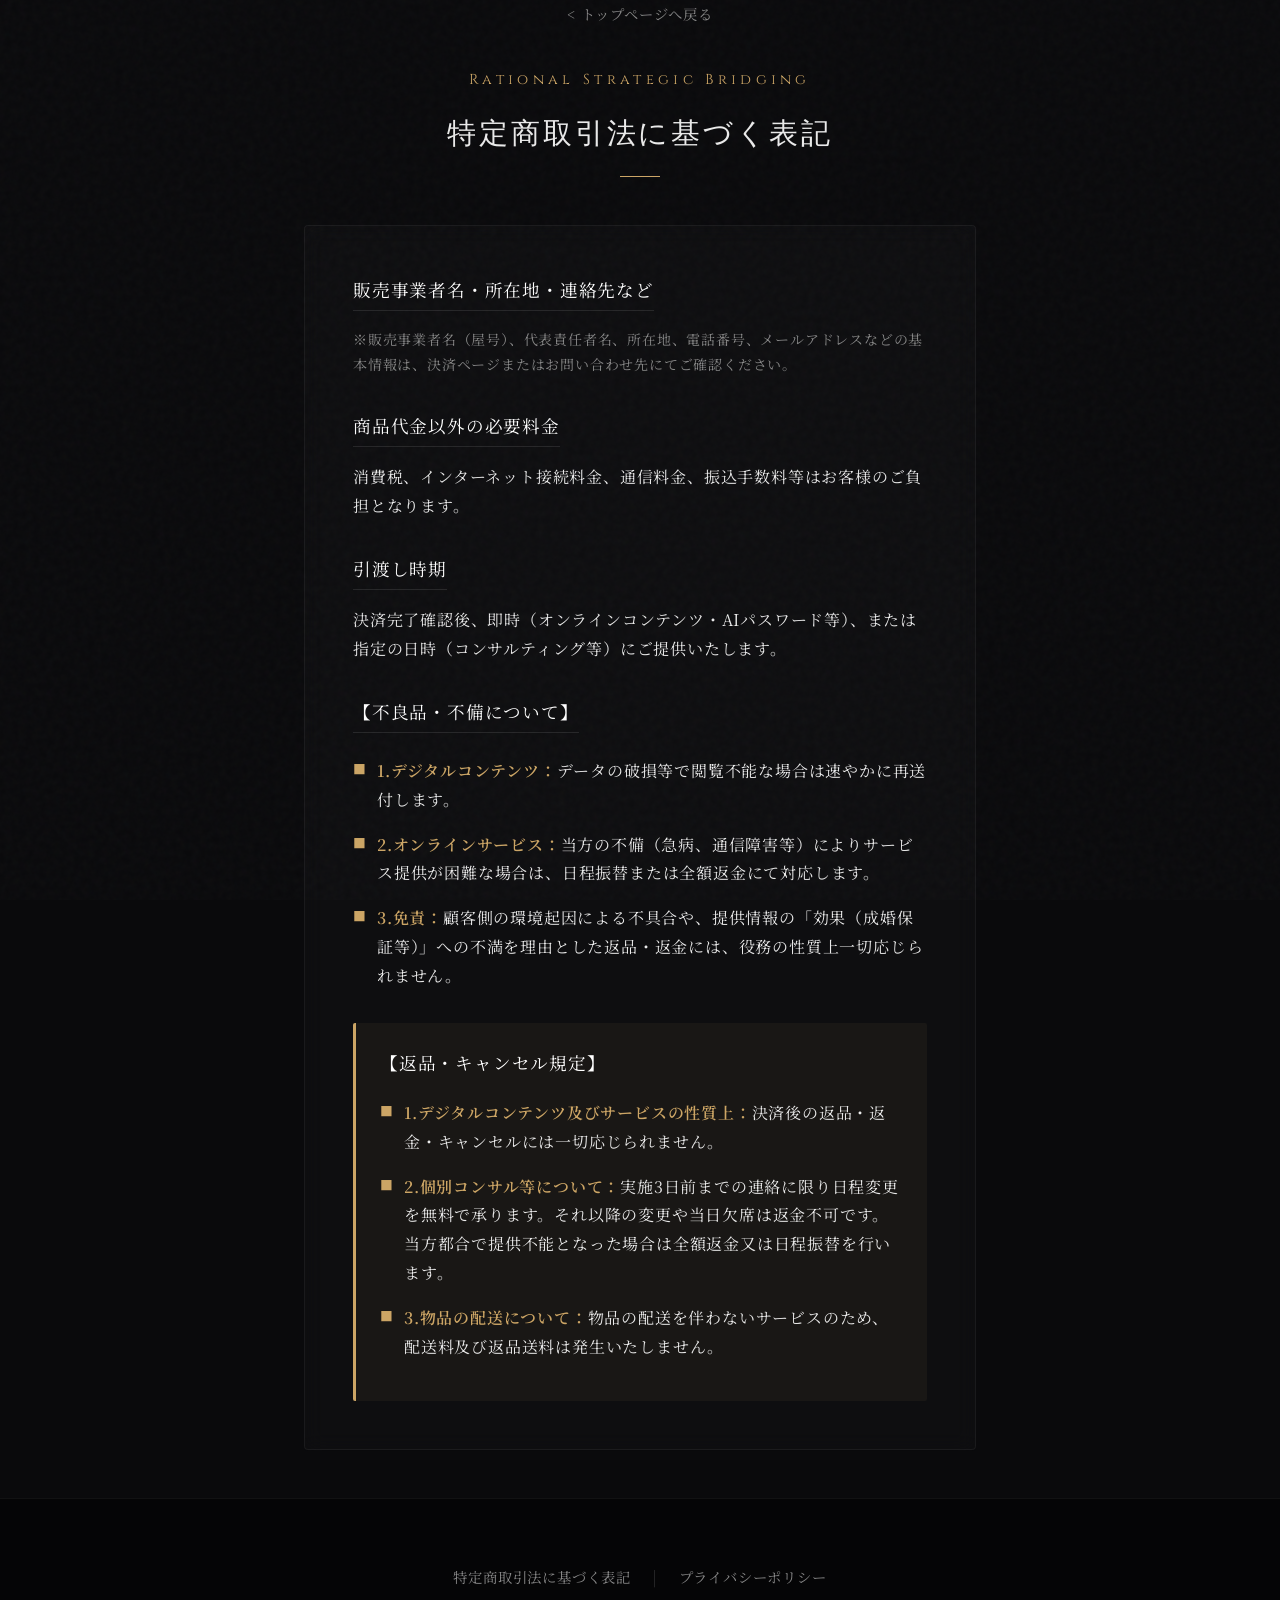
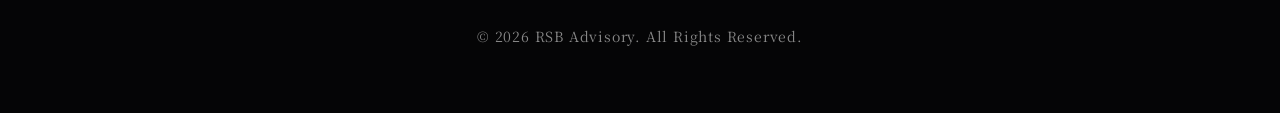
==== 08RSB LP/tokusho.html @ 3db6ba48 "Add files via upload" ====
<!DOCTYPE html>
<html lang="ja">

<head>
    <meta charset="UTF-8">
    <meta name="viewport" content="width=device-width, initial-scale=1.0">
    <title>特定商取引法に基づく表記 | RSB</title>
    <meta name="description" content="RSBの特定商取引法に基づく表記です。">
    <link rel="stylesheet" href="styles.css">
    <link rel="preconnect" href="https://fonts.googleapis.com">
    <link rel="preconnect" href="https://fonts.gstatic.com" crossorigin>
    <link href="https://fonts.googleapis.com/css2?family=Cinzel:wght@400;600&family=Noto+Serif+JP:wght@300;400;600&display=swap" rel="stylesheet">
</head>

<body>
    <div class="noise-overlay"></div>

    <header class="py-10 text-center fade-in">
        <a href="index.html" class="back-link">&lt; トップページへ戻る</a>
        <h1 class="brand-subtitle mt-6">Rational Strategic Bridging</h1>
        <h2 class="section-title">特定商取引法に基づく表記</h2>
    </header>

    <main>
        <section class="service-detail-section py-10 fade-in-scroll">
            <div class="container narrow">
                <div class="message-box" style="margin-bottom: 3rem;">
                    
                    <div class="detail-block">
                        <h4 class="detail-label">販売事業者名・所在地・連絡先など</h4>
                        <p class="text-gray text-sm mt-2">※販売事業者名（屋号）、代表責任者名、所在地、電話番号、メールアドレスなどの基本情報は、決済ページまたはお問い合わせ先にてご確認ください。</p>
                    </div>

                    <div class="detail-block mt-8">
                        <h4 class="detail-label">商品代金以外の必要料金</h4>
                        <p class="mt-2">消費税、インターネット接続料金、通信料金、振込手数料等はお客様のご負担となります。</p>
                    </div>

                    <div class="detail-block mt-8">
                        <h4 class="detail-label">引渡し時期</h4>
                        <p class="mt-2">決済完了確認後、即時（オンラインコンテンツ・AIパスワード等）、または指定の日時（コンサルティング等）にご提供いたします。</p>
                    </div>

                    <div class="detail-block mt-8">
                        <h4 class="detail-label text-gold">【不良品・不備について】</h4>
                        <ul class="step-list feature-list mt-4">
                            <li><span class="step-title">1.デジタルコンテンツ：</span>データの破損等で閲覧不能な場合は速やかに再送付します。</li>
                            <li><span class="step-title">2.オンラインサービス：</span>当方の不備（急病、通信障害等）によりサービス提供が困難な場合は、日程振替または全額返金にて対応します。</li>
                            <li><span class="step-title">3.免責：</span>顧客側の環境起因による不具合や、提供情報の「効果（成婚保証等）」への不満を理由とした返品・返金には、役務の性質上一切応じられません。</li>
                        </ul>
                    </div>

                    <div class="detail-block goal-block mt-8">
                        <h4 class="detail-label text-gold">【返品・キャンセル規定】</h4>
                        <ul class="step-list feature-list mt-4">
                            <li><span class="step-title">1.デジタルコンテンツ及びサービスの性質上：</span>決済後の返品・返金・キャンセルには一切応じられません。</li>
                            <li><span class="step-title">2.個別コンサル等について：</span>実施3日前までの連絡に限り日程変更を無料で承ります。それ以降の変更や当日欠席は返金不可です。当方都合で提供不能となった場合は全額返金又は日程振替を行います。</li>
                            <li><span class="step-title">3.物品の配送について：</span>物品の配送を伴わないサービスのため、配送料及び返品送料は発生いたしません。</li>
                        </ul>
                    </div>

                </div>
            </div>
        </section>
    </main>

    <footer class="legal-section">
        <div class="container narrow text-center">
            <div class="footer-links mb-8">
                <a href="tokusho.html">特定商取引法に基づく表記</a>
                <span class="separator">|</span>
                <a href="#">プライバシーポリシー</a>
            </div>
            <p class="copyright text-sm text-gray">© 2026 RSB Advisory. All Rights Reserved.</p>
        </div>
    </footer>

    <script>
        document.addEventListener("DOMContentLoaded", function () {
            const elements = document.querySelectorAll('.fade-in-scroll');
            const observer = new IntersectionObserver((entries) => {
                entries.forEach(entry => {
                    if (entry.isIntersecting) {
                        entry.target.classList.add('visible');
                    }
                });
            }, {
                threshold: 0.1
            });
            elements.forEach(element => {
                observer.observe(element);
            });
        });
    </script>
</body>

</html>
---- 08RSB LP/styles.css ----
:root {
    --color-bg: #0a0a0c;
    --color-bg-darker: #050506;
    --color-text: #eaeaea;
    --color-gray: #888888;
    --color-gold: #cca565;
    --color-gold-dark: #a37f43;
    --font-heading: 'Noto Serif JP', serif;
    --font-body: 'Noto Serif JP', serif;
    --font-en: 'Cinzel', serif;
}

* {
    margin: 0;
    padding: 0;
    box-sizing: border-box;
}

body {
    background-color: var(--color-bg);
    color: var(--color-text);
    font-family: var(--font-body);
    line-height: 1.8;
    letter-spacing: 0.05em;
    overflow-x: hidden;
}

/* Subtle background noise texture */
.noise-overlay {
    position: fixed;
    top: 0;
    left: 0;
    width: 100vw;
    height: 100vh;
    pointer-events: none;
    z-index: 9999;
    opacity: 0.03;
    background-image: url("data:image/svg+xml,%3Csvg viewBox='0 0 200 200' xmlns='http://www.w3.org/2000/svg'%3E%3Cfilter id='noiseFilter'%3E%3CfeTurbulence type='fractalNoise' baseFrequency='0.65' numOctaves='3' stitchTiles='stitch'/%3E%3C/filter%3E%3Crect width='100%25' height='100%25' filter='url(%23noiseFilter)'/%3E%3C/svg%3E");
}

.container {
    max-width: 1200px;
    margin: 0 auto;
    padding: 0 5%;
}

.container.narrow {
    max-width: 800px;
}

.text-center { text-align: center; }
.text-left { text-align: left; }
.gold-text, .text-gold { color: var(--color-gold); }
.text-gray { color: var(--color-gray); }
.font-bold { font-weight: 600; }
.text-xl { font-size: 1.25rem; }
.text-2xl { font-size: 1.5rem; }
.text-sm { font-size: 0.875rem; }
.text-xs { font-size: 0.75rem; }
.mt-2 { margin-top: 0.5rem; }
.mt-4 { margin-top: 1rem; }
.mt-6 { margin-top: 1.5rem; }
.mt-8 { margin-top: 2rem; }
.mt-10 { margin-top: 2.5rem; }
.mt-12 { margin-top: 3rem; }
.mb-4 { margin-bottom: 1rem; }
.mb-6 { margin-bottom: 1.5rem; }
.mb-8 { margin-bottom: 2rem; }
.mb-10 { margin-bottom: 2.5rem; }
.mb-12 { margin-bottom: 3rem; }
.py-20 { padding-top: 5rem; padding-bottom: 5rem; }
.bg-darker { background-color: var(--color-bg-darker); }

.sp-only { display: none; }

/* Buttons */
.btn-primary {
    display: inline-block;
    padding: 1rem 3rem;
    background: linear-gradient(135deg, var(--color-gold-dark), var(--color-gold));
    color: #fff;
    text-decoration: none;
    font-weight: 600;
    font-family: var(--font-heading);
    letter-spacing: 0.1em;
    border-radius: 2px;
    transition: all 0.3s ease;
    border: 1px solid rgba(255,255,255,0.1);
    box-shadow: 0 4px 15px rgba(204, 165, 101, 0.2);
    /* For smaller screens, ensuring it doesn't overflow */
    max-width: 100%;
    word-break: break-word;
}

.btn-primary:hover {
    background: linear-gradient(135deg, var(--color-gold), #e8c78c);
    box-shadow: 0 6px 20px rgba(204, 165, 101, 0.4);
    transform: translateY(-2px);
}

.btn-large {
    font-size: 1.1rem;
    padding: 1.2rem 3rem;
    width: 100%;
    max-width: 500px;
}

/* Typography */
h1, h2, h3, h4 {
    font-family: var(--font-heading);
    font-weight: 400;
}

.section-title {
    font-size: 1.8rem;
    text-align: center;
    margin-bottom: 3rem;
    position: relative;
    padding-bottom: 1rem;
    font-family: var(--font-en);
    letter-spacing: 0.1em;
}

.section-title::after {
    content: '';
    position: absolute;
    bottom: 0;
    left: 50%;
    transform: translateX(-50%);
    width: 40px;
    height: 1px;
    background-color: var(--color-gold);
}

.brand-subtitle {
    font-family: var(--font-en);
    color: var(--color-gold);
    letter-spacing: 0.3em;
    margin-bottom: 1rem;
    font-size: 0.9rem;
}

/* First View */
.fv-section {
    min-height: 100vh;
    display: flex;
    flex-direction: column;
    justify-content: center;
    align-items: center;
    position: relative;
    background: radial-gradient(circle at center, rgba(204,165,101,0.05) 0%, rgba(10,10,12,1) 60%);
}

.fv-catchphrase {
    font-size: 2.5rem;
    line-height: 1.6;
    margin-bottom: 2rem;
    text-shadow: 0 2px 10px rgba(0,0,0,0.5);
}

.fv-subcatch {
    font-size: 1.15rem;
    color: #ffffff;
    line-height: 2;
    text-shadow: 0 2px 5px rgba(0,0,0,0.8);
    background: rgba(0, 0, 0, 0.5);
    padding: 0.8rem 1.5rem;
    border-radius: 4px;
    letter-spacing: 0.1em;
}

.highlight-gold {
    color: var(--color-gold);
}

.scroll-indicator {
    position: absolute;
    bottom: 2rem;
    left: 50% !important;
    transform: translateX(-50%) !important;
    z-index: 100;
    margin: 0 !important;
    padding: 0 !important;
    right: auto !important;
    display: flex;
    flex-direction: column;
    align-items: center;
    font-family: var(--font-en);
    font-size: 0.7rem;
    color: var(--color-gray);
    letter-spacing: 0.1em;
}

.scroll-indicator .line {
    width: 1px;
    height: 40px;
    background-color: var(--color-gray);
    margin-top: 10px;
    animation: scrollLine 2s infinite ease-in-out;
    transform-origin: top;
}

@keyframes scrollLine {
    0% { transform: scaleY(0); opacity: 0; }
    50% { transform: scaleY(1); opacity: 1; }
    100% { transform: scaleY(0); opacity: 0; transform-origin: bottom; }
}

/* Content Boxes */
.message-box {
    background: rgba(255, 255, 255, 0.02);
    border: 1px solid rgba(255, 255, 255, 0.05);
    padding: 3rem;
    border-radius: 4px;
    backdrop-filter: blur(10px);
}

.lead-text {
    font-size: 1.2rem;
    line-height: 2;
}

/* Solution / Service Grid */
.grid-3 {
    display: grid;
    grid-template-columns: repeat(auto-fit, minmax(200px, 1fr));
    gap: 2rem;
    margin-top: 3rem;
}

.method-card {
    background: rgba(255,255,255,0.02);
    padding: 2.5rem 1rem;
    border-top: 2px solid var(--color-gold);
    transition: transform 0.3s ease;
    text-align: center;
}

.method-card:hover {
    transform: translateY(-5px);
    background: rgba(255,255,255,0.04);
}

.method-letter {
    font-family: var(--font-en);
    font-size: 3rem;
    color: rgba(204, 165, 101, 0.2);
    line-height: 1;
    margin-bottom: 1rem;
}

.method-card h4 {
    font-size: 1.3rem;
    margin-bottom: 0.5rem;
    color: #fff;
}

.method-jp {
    font-family: var(--font-heading);
    font-size: 0.95rem;
    color: var(--color-gold);
}

/* Pricing and Offer */
.price-box-large {
    margin: 2rem 0;
}

.price-label-large {
    font-size: 1.2rem;
    color: var(--color-gray);
    font-family: var(--font-en);
    letter-spacing: 0.1em;
}

.price-large {
    font-size: 4rem;
    font-family: var(--font-en);
    color: var(--color-gold);
    line-height: 1.2;
    text-shadow: 0 0 20px rgba(204,165,101,0.2);
}

.currency {
    font-size: 1.5rem;
    font-family: var(--font-heading);
    margin-left: 0.5rem;
}

.scarcity-box {
    display: inline-block;
    padding: 1.5rem 3rem;
    border: 1px solid rgba(204,165,101,0.3);
    border-radius: 4px;
    background: rgba(204,165,101,0.05);
}

/* CTA Card */
.cta-card {
    background: linear-gradient(to bottom, rgba(255,255,255,0.03), rgba(0,0,0,0));
    border: 1px solid rgba(255,255,255,0.05);
    padding: 4rem 3rem;
    border-radius: 4px;
}

.cta-card h3 {
    font-size: 1.5rem;
    letter-spacing: 0.05em;
}

.cta-message {
    font-size: 1.05rem;
    line-height: 1.9;
    color: #d0d0d0;
}

/* Footer / Legal Links */
.legal-section {
    padding: 4rem 0;
    border-top: 1px solid rgba(255,255,255,0.05);
    background-color: var(--color-bg-darker);
}

.footer-links a {
    color: var(--color-gray);
    text-decoration: none;
    font-size: 0.9rem;
    transition: color 0.3s;
}

.footer-links a:hover {
    color: var(--color-gold);
}

.separator {
    color: var(--color-gray);
    margin: 0 1rem;
    opacity: 0.3;
}

/* Link Wrap for Cards */
.method-card-link {
    text-decoration: none;
    color: inherit;
    display: block;
}

/* Service Detail Page Styles */
.back-link {
    display: inline-block;
    color: var(--color-gray);
    text-decoration: none;
    font-size: 0.9rem;
    transition: color 0.3s;
    margin-bottom: 1rem;
}

.back-link:hover {
    color: var(--color-gold);
}

.service-header {
    margin-bottom: 2rem;
}

.service-body {
    text-align: left;
}

.detail-block {
    margin-bottom: 2rem;
}

.detail-block:last-child {
    margin-bottom: 0;
}

.detail-label {
    font-size: 1.1rem;
    color: #fff;
    margin-bottom: 0.5rem;
    border-bottom: 1px solid rgba(255,255,255,0.1);
    padding-bottom: 0.3rem;
    display: inline-block;
}

.goal-block {
    background: rgba(204,165,101,0.05);
    padding: 1.5rem;
    border-left: 3px solid var(--color-gold);
    border-radius: 2px;
}

.goal-block .detail-label {
    border-bottom: none;
    display: block;
}

.step-list {
    list-style: none;
    margin-left: 0;
}

.step-list li {
    margin-bottom: 1.5rem;
    padding-left: 1.5rem;
    position: relative;
}

.step-list li::before {
    content: "■";
    position: absolute;
    left: 0;
    top: 0;
    color: var(--color-gold);
    font-size: 0.8rem;
    line-height: 1.8;
}

.feature-list li {
    margin-bottom: 1rem;
}

.step-title {
    color: var(--color-gold);
    font-weight: 600;
}

/* Animations */
.fade-in {
    animation: fadeIn 1.5s ease-out forwards;
}

@keyframes fadeIn {
    from { opacity: 0; transform: translateY(20px); }
    to { opacity: 1; transform: translateY(0); }
}

.fade-in-scroll {
    opacity: 0;
    transform: translateY(30px);
    transition: opacity 1s ease-out, transform 1s ease-out;
}

.fade-in-scroll.visible {
    opacity: 1;
    transform: translateY(0);
}

/* Responsive */
@media (max-width: 768px) {
    .sp-only {
        display: inline;
    }
    br.sp-only {
        display: block;
    }
    
    .fv-catchphrase {
        font-size: 1.8rem;
    }
    .fv-subcatch {
        font-size: 0.95rem;
    }
    
    .message-box {
        padding: 2rem 1.5rem;
    }
    
    .price-large {
        font-size: 3rem;
    }
    
    .currency {
        font-size: 1.2rem;
    }
    
    .scarcity-box {
        padding: 1.5rem 1.5rem;
        width: 100%;
    }

    .cta-card {
        padding: 2.5rem 1.5rem;
    }
    
    .btn-large {
        padding: 1rem 1.5rem;
        font-size: 1rem;
    }
    
    .footer-links a {
        display: block;
        margin-bottom: 0.5rem;
    }
    
    .separator {
        display: none;
    }
}

/* =========================================
   New LP Sections (v2)
   ========================================= */

/* Feature Lists & Checkmarks */
.check-list {
    list-style: none;
    margin-bottom: 2rem;
}

.check-list li {
    position: relative;
    padding-left: 2rem;
    margin-bottom: 1rem;
    font-size: 1.1rem;
}

.check-list li::before {
    content: "✓";
    position: absolute;
    left: 0;
    top: 0;
    color: var(--color-gold);
    font-weight: bold;
}

.cross-list {
    list-style: none;
    margin-bottom: 2rem;
}

.cross-list li {
    position: relative;
    padding-left: 2rem;
    margin-bottom: 1rem;
    color: var(--color-gray);
    font-size: 1.1rem;
}

.cross-list li::before {
    content: "✗";
    position: absolute;
    left: 0;
    top: 0;
    color: #cc6565;
    font-weight: bold;
}

/* Paradigm Shift (OLD / NEW) */
.paradigm-grid {
    display: grid;
    grid-template-columns: 1fr 1fr;
    gap: 3rem;
    margin-top: 2rem;
}

.paradigm-box {
    background: rgba(255,255,255,0.02);
    border: 1px solid rgba(255,255,255,0.05);
    padding: 2.5rem;
    border-radius: 4px;
}

.paradigm-box.new {
    border-color: var(--color-gold);
    background: rgba(204,165,101,0.02);
}

.paradigm-box-title {
    font-size: 1.2rem;
    font-family: var(--font-en);
    text-align: center;
    margin-bottom: 1.5rem;
    padding-bottom: 1rem;
    border-bottom: 1px solid rgba(255,255,255,0.1);
}

.paradigm-box.new .paradigm-box-title {
    color: var(--color-gold);
    border-color: rgba(204,165,101,0.3);
}

/* Instructor Section */
.instructor-profile {
    display: grid;
    grid-template-columns: 300px 1fr;
    gap: 3rem;
    align-items: center;
}

.profile-img-wrap {
    width: 100%;
    aspect-ratio: 1;
    border-radius: 50%;
    overflow: hidden;
    border: 2px solid var(--color-gold);
    padding: 5px;
}

.profile-img {
    width: 100%;
    height: 100%;
    object-fit: cover;
    border-radius: 50%;
}

.profile-name {
    font-size: 1.8rem;
    font-family: var(--font-heading);
    margin-bottom: 0.5rem;
}

.profile-role {
    color: var(--color-gold);
    font-size: 1rem;
    margin-bottom: 1.5rem;
}

/* FAQ Accordion */
.faq-container {
    max-width: 800px;
    margin: 0 auto;
}

.faq-item {
    margin-bottom: 1rem;
    border: 1px solid rgba(255,255,255,0.1);
    border-radius: 4px;
    overflow: hidden;
}

.faq-question {
    padding: 1.5rem;
    background: rgba(255,255,255,0.03);
    cursor: pointer;
    font-weight: 600;
    display: flex;
    justify-content: space-between;
    align-items: center;
    transition: background 0.3s;
}

.faq-question:hover {
    background: rgba(255,255,255,0.05);
}

.faq-icon {
    font-size: 1.5rem;
    color: var(--color-gold);
    transition: transform 0.3s;
}

.faq-item.active .faq-icon {
    transform: rotate(45deg);
}

.faq-answer {
    padding: 0 1.5rem;
    max-height: 0;
    overflow: hidden;
    transition: max-height 0.3s ease-out, padding 0.3s ease-out;
    background: rgba(0,0,0,0.2);
}

.faq-item.active .faq-answer {
    padding: 1.5rem;
    max-height: 500px; /* arbitrary height for animation */
}

/* Chapter / Story Section */
.chapter-block {
    margin-bottom: 4rem;
    padding-left: 2rem;
    border-left: 1px solid rgba(204,165,101,0.3);
    position: relative;
}

.chapter-block::before {
    content: '';
    position: absolute;
    left: -6px;
    top: 0;
    width: 11px;
    height: 11px;
    border-radius: 50%;
    background-color: var(--color-gold);
}

.chapter-label {
    font-family: var(--font-en);
    color: var(--color-gold);
    font-size: 1rem;
    letter-spacing: 0.1em;
    margin-bottom: 0.5rem;
}

.chapter-title {
    font-size: 1.5rem;
    margin-bottom: 1.5rem;
}

/* Compare / Evidence Cards */
.evidence-grid {
    display: grid;
    grid-template-columns: repeat(auto-fit, minmax(200px, 1fr));
    gap: 2rem;
}

.evidence-card {
    text-align: center;
    padding: 2rem;
    background: rgba(255,255,255,0.02);
    border: 1px solid rgba(255,255,255,0.05);
}

.evidence-number {
    font-size: 3.5rem;
    font-family: var(--font-en);
    color: var(--color-gold);
    line-height: 1;
    margin-bottom: 0.5rem;
}

/* Responsive adjustments for new sections */
@media (max-width: 768px) {
    .paradigm-grid, .instructor-profile {
        grid-template-columns: 1fr;
        gap: 2rem;
    }
    .profile-img-wrap {
        width: 200px;
        margin: 0 auto;
    }
    .chapter-block {
        padding-left: 1.5rem;
    }
}

/* =========================================
   Parallax & Immersive Effects
   ========================================= */

.parallax-wrapper {
    position: relative;
    padding: 8rem 0;
    background-color: var(--color-bg);
    background-size: cover;
    background-position: center;
    background-attachment: fixed; /* Parallax effect */
    display: flex;
    align-items: center;
    justify-content: center;
    text-align: center;
    overflow: hidden;
}

/* Fallback for iOS Safari which struggles with background-attachment: fixed */
@supports (-webkit-touch-callout: none) {
    .parallax-wrapper {
        background-attachment: scroll;
    }
}

.parallax-wrapper::before {
    content: '';
    position: absolute;
    top: 0; left: 0; width: 100%; height: 100%;
    /* Stronger gradient overlay to blend into the main black background (#0a0a0c) */
    background: linear-gradient(to bottom, 
        var(--color-bg) 0%, 
        rgba(10,10,12,0.6) 20%, 
        rgba(10,10,12,0.6) 80%, 
        var(--color-bg) 100%);
    z-index: 1;
}

.parallax-content {
    position: relative;
    z-index: 2;
    padding: 0 5%;
}

/* Specific Backgrounds */
.bg-future {
    background-image: url('画像/差し込み画像/bright-future.png');
}
.bg-story {
    background-image: url('画像/差し込み画像/二人.jpg');
}
.bg-natsuo2 {
    background-image: url('画像/parallax_happy_marriage.png');
    background-position: center;
}

/* Parallax Text Styles */
.parallax-message {
    font-size: 2.2rem;
    line-height: 1.6;
    font-family: var(--font-heading);
    text-shadow: 0 4px 15px rgba(0,0,0,0.8);
    margin-bottom: 2rem;
}

.parallax-sub {
    font-size: 1.1rem;
    color: var(--color-gold);
    letter-spacing: 0.1em;
}

/* Slow Zoom Effects (Ken Burns) */
.story-image-container {
    overflow: hidden;
    border-radius: 4px;
    border: 1px solid rgba(255,255,255,0.05);
    margin: 2rem 0;
    aspect-ratio: 16 / 9;
}

.zoom-image-fade {
    width: 100%;
    height: 100%;
    object-fit: cover;
    display: block;
    transform: scale(1);
    transition: transform 10s ease-out;
}

/* JS will add .zooming class when in view */
.story-image-container.visible .zoom-image-fade {
    transform: scale(1.08); /* Slow zoom effect */
}

/* Chapter Layout with Image */
.chapter-flex {
    display: flex;
    flex-wrap: wrap;
    gap: 2rem;
    align-items: center;
}

.chapter-text-col {
    flex: 1 1 300px;
}

.chapter-img-col {
    flex: 1 1 300px;
}

/* FV Background Enhancement */
.fv-section {
    background-image: url('画像/差し込み画像/二人.jpg');
    background-size: cover;
    background-position: center;
    background-attachment: fixed;
}

.fv-section::before {
    content: '';
    position: absolute;
    top: 0; left: 0; width: 100%; height: 100%;
    /* Heavy dark overlay for the FV to pop the Catchphrase */
    background: radial-gradient(circle at center, rgba(10,10,12,0.4) 0%, rgba(5,5,6,0.8) 60%, var(--color-bg) 100%);
    z-index: 0;
}

/* Add bottom fade to FV to blend into next section */
.fv-section::after {
    content: '';
    position: absolute;
    bottom: 0; left: 0; width: 100%; height: 15vh;
    background: linear-gradient(to bottom, transparent, var(--color-bg));
    z-index: 0;
}

.fv-section .container {
    position: relative;
    z-index: 1;
}

.fv-section .scroll-indicator {
    z-index: 5;
}

@media (max-width: 768px) {
    .parallax-wrapper {
        padding: 5rem 0;
    }
    .parallax-message {
        font-size: 1.5rem;
    }
    .chapter-flex {
        flex-direction: column-reverse;
    }
}

/* =========================================
   Note Integration (RSS)
   ========================================= */
.note-grid {
    display: grid;
    grid-template-columns: repeat(auto-fit, minmax(280px, 1fr));
    gap: 2rem;
    margin-top: 2rem;
    text-align: left;
}

.note-card {
    display: block;
    background: rgba(255,255,255,0.02);
    border: 1px solid rgba(255,255,255,0.05);
    border-radius: 4px;
    overflow: hidden;
    text-decoration: none;
    color: var(--color-text);
    transition: transform 0.3s ease, border-color 0.3s ease, box-shadow 0.3s ease;
}

.note-card:hover {
    transform: translateY(-5px);
    border-color: rgba(204, 165, 101, 0.5);
    box-shadow: 0 8px 25px rgba(204, 165, 101, 0.15);
}

.note-thumb-wrapper {
    position: relative;
    width: 100%;
    aspect-ratio: 1.91 / 1;
    overflow: hidden;
    background: #111;
}

.note-thumb {
    width: 100%;
    height: 100%;
    object-fit: cover;
    transition: transform 0.5s ease;
}

.note-card:hover .note-thumb {
    transform: scale(1.05);
}

.note-thumb-overlay {
    position: absolute;
    top: 0; left: 0; width: 100%; height: 100%;
    background: rgba(0,0,0,0.5);
    display: flex;
    align-items: center;
    justify-content: center;
    opacity: 0;
    transition: opacity 0.3s ease;
}

.note-card:hover .note-thumb-overlay {
    opacity: 1;
}

.read-more-text {
    font-family: var(--font-en);
    color: var(--color-gold);
    border: 1px solid var(--color-gold);
    padding: 0.5rem 1.5rem;
    font-size: 0.9rem;
    letter-spacing: 0.1em;
}

.note-content {
    padding: 1.5rem;
}

.note-date {
    font-family: var(--font-en);
    font-size: 0.8rem;
    color: var(--color-gray);
    margin-bottom: 0.5rem;
}

.note-title {
    font-size: 1.1rem;
    line-height: 1.5;
    font-weight: 600;
    margin-bottom: 0;
    /* Multiline truncation (2 lines) */
    display: -webkit-box;
    -webkit-line-clamp: 2;
    line-clamp: 2;
    -webkit-box-orient: vertical;
    overflow: hidden;
}

@media (max-width: 768px) {
    .note-grid {
        grid-template-columns: 1fr;
    }
}
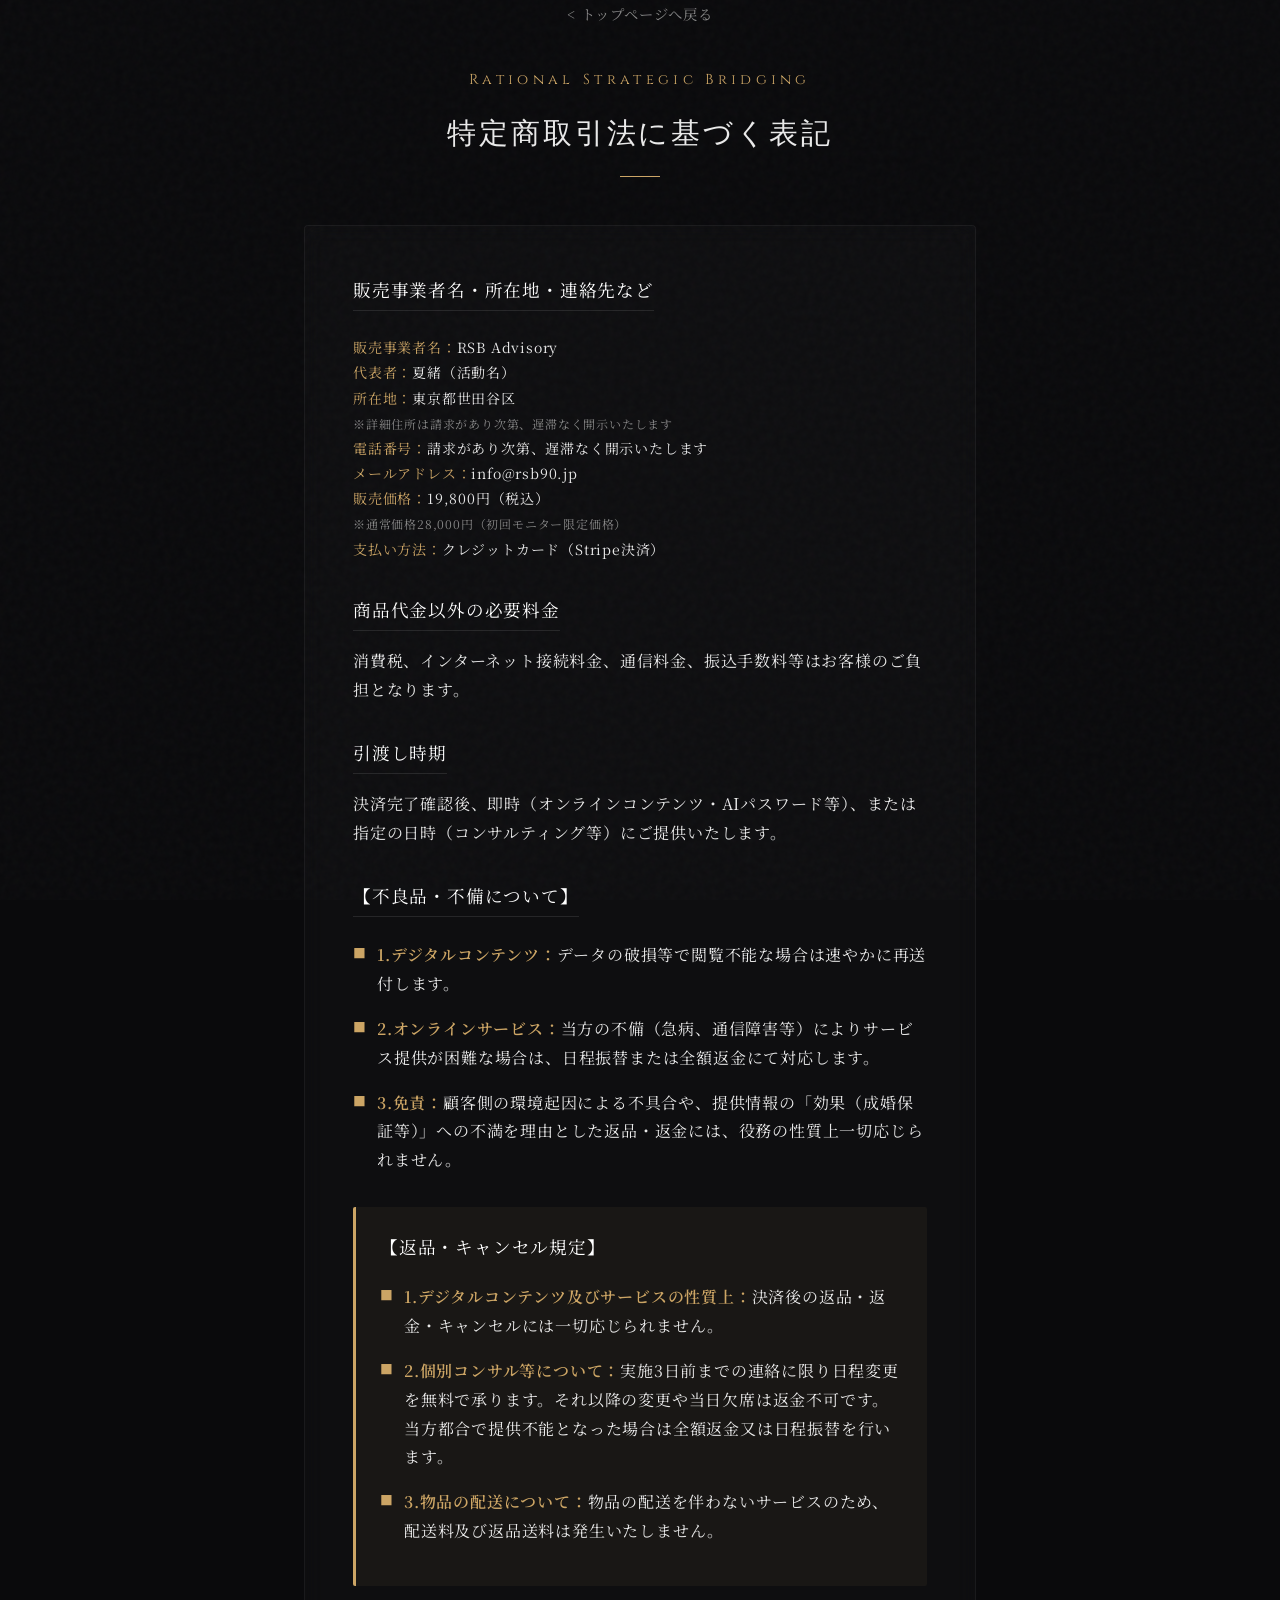
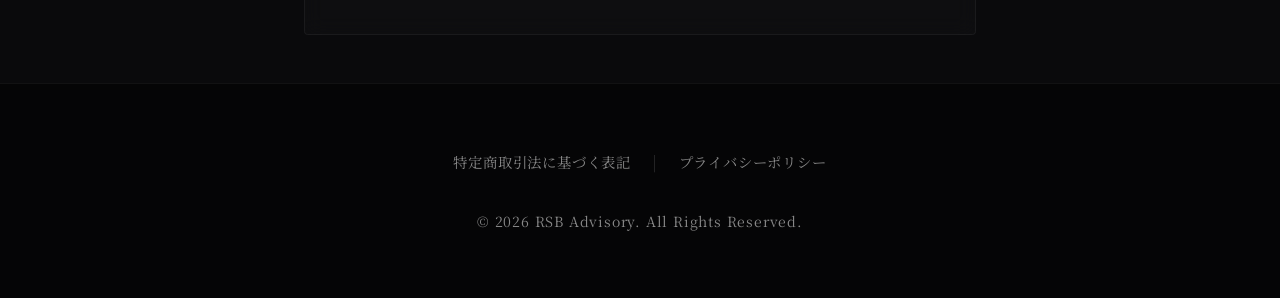
==== commit f7b773f0: "20260410特商法修正" ====
--- a/08RSB LP/tokusho.html
+++ b/08RSB LP/tokusho.html
@@ -28,7 +28,21 @@
                     
                     <div class="detail-block">
                         <h4 class="detail-label">販売事業者名・所在地・連絡先など</h4>
-                        <p class="text-gray text-sm mt-2">※販売事業者名（屋号）、代表責任者名、所在地、電話番号、メールアドレスなどの基本情報は、決済ページまたはお問い合わせ先にてご確認ください。</p>
+                        <div class="mt-4 text-sm">
+                            <p class="mb-2"><span class="gold-text">販売事業者名：</span>RSB Advisory</p>
+                            <p class="mb-2"><span class="gold-text">代表者：</span>夏緒（活動名）</p>
+                            <p class="mb-2">
+                                <span class="gold-text">所在地：</span>東京都世田谷区<br>
+                                <span class="text-gray text-xs">※詳細住所は請求があり次第、遅滞なく開示いたします</span>
+                            </p>
+                            <p class="mb-2"><span class="gold-text">電話番号：</span>請求があり次第、遅滞なく開示いたします</p>
+                            <p class="mb-2"><span class="gold-text">メールアドレス：</span>info@rsb90.jp</p>
+                            <p class="mb-2">
+                                <span class="gold-text">販売価格：</span>19,800円（税込）<br>
+                                <span class="text-gray text-xs">※通常価格28,000円（初回モニター限定価格）</span>
+                            </p>
+                            <p class="mb-2"><span class="gold-text">支払い方法：</span>クレジットカード（Stripe決済）</p>
+                        </div>
                     </div>
 
                     <div class="detail-block mt-8">
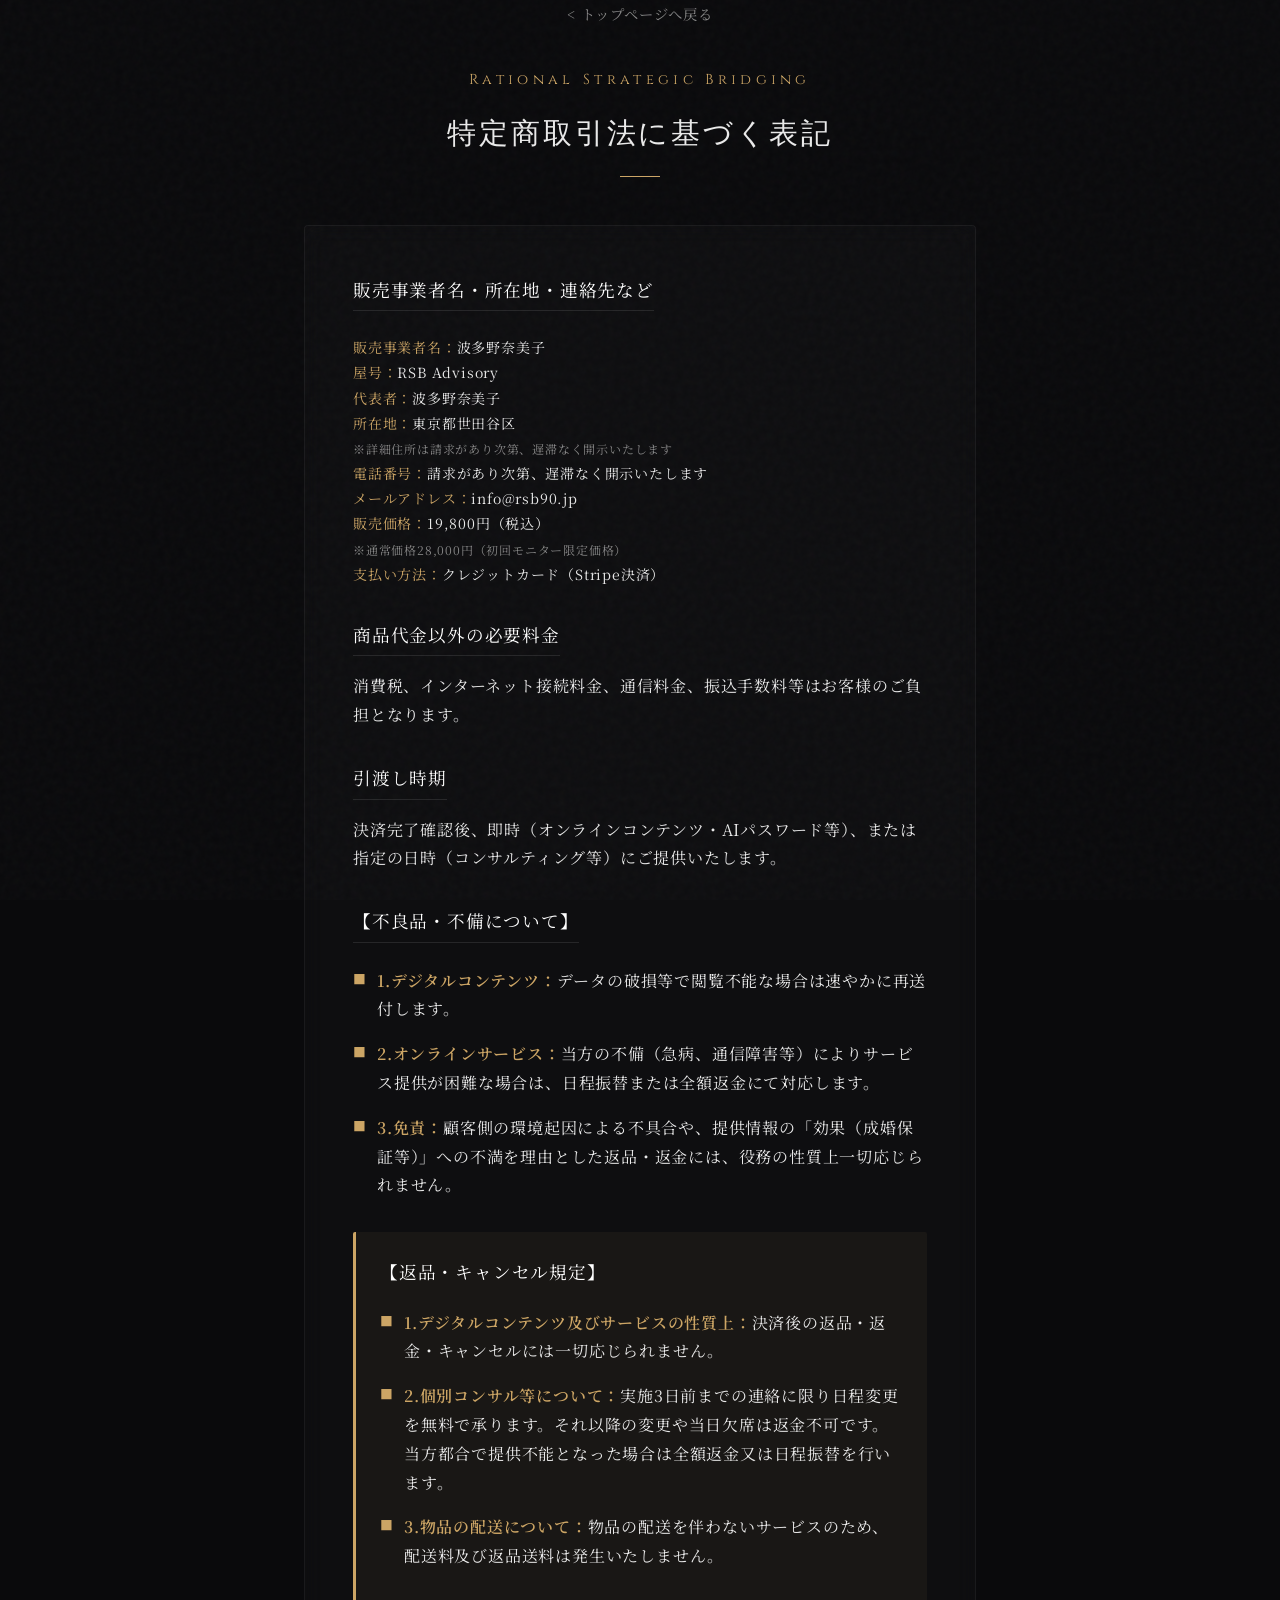
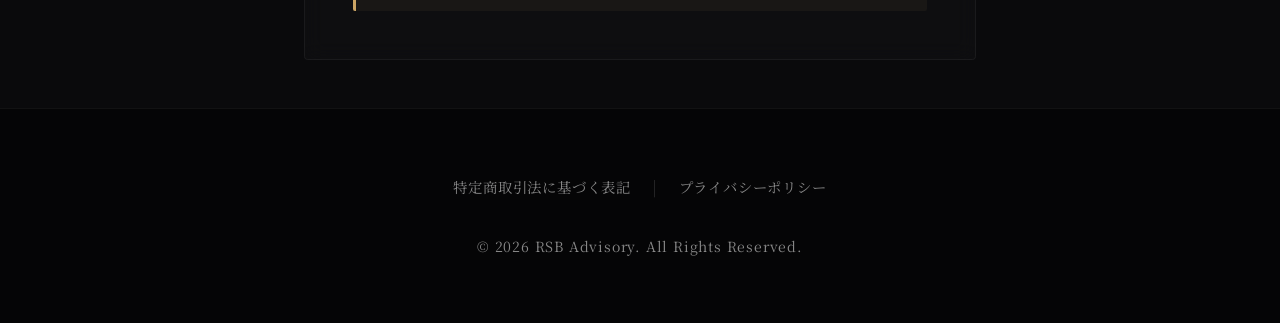
==== commit a750cb30: "20260410特商法修正②" ====
--- a/08RSB LP/tokusho.html
+++ b/08RSB LP/tokusho.html
@@ -29,8 +29,9 @@
                     <div class="detail-block">
                         <h4 class="detail-label">販売事業者名・所在地・連絡先など</h4>
                         <div class="mt-4 text-sm">
-                            <p class="mb-2"><span class="gold-text">販売事業者名：</span>RSB Advisory</p>
-                            <p class="mb-2"><span class="gold-text">代表者：</span>夏緒（活動名）</p>
+                            <p class="mb-2"><span class="gold-text">販売事業者名：</span>波多野奈美子</p>
+                            <p class="mb-2"><span class="gold-text">屋号：</span>RSB Advisory</p>
+                            <p class="mb-2"><span class="gold-text">代表者：</span>波多野奈美子</p>
                             <p class="mb-2">
                                 <span class="gold-text">所在地：</span>東京都世田谷区<br>
                                 <span class="text-gray text-xs">※詳細住所は請求があり次第、遅滞なく開示いたします</span>
